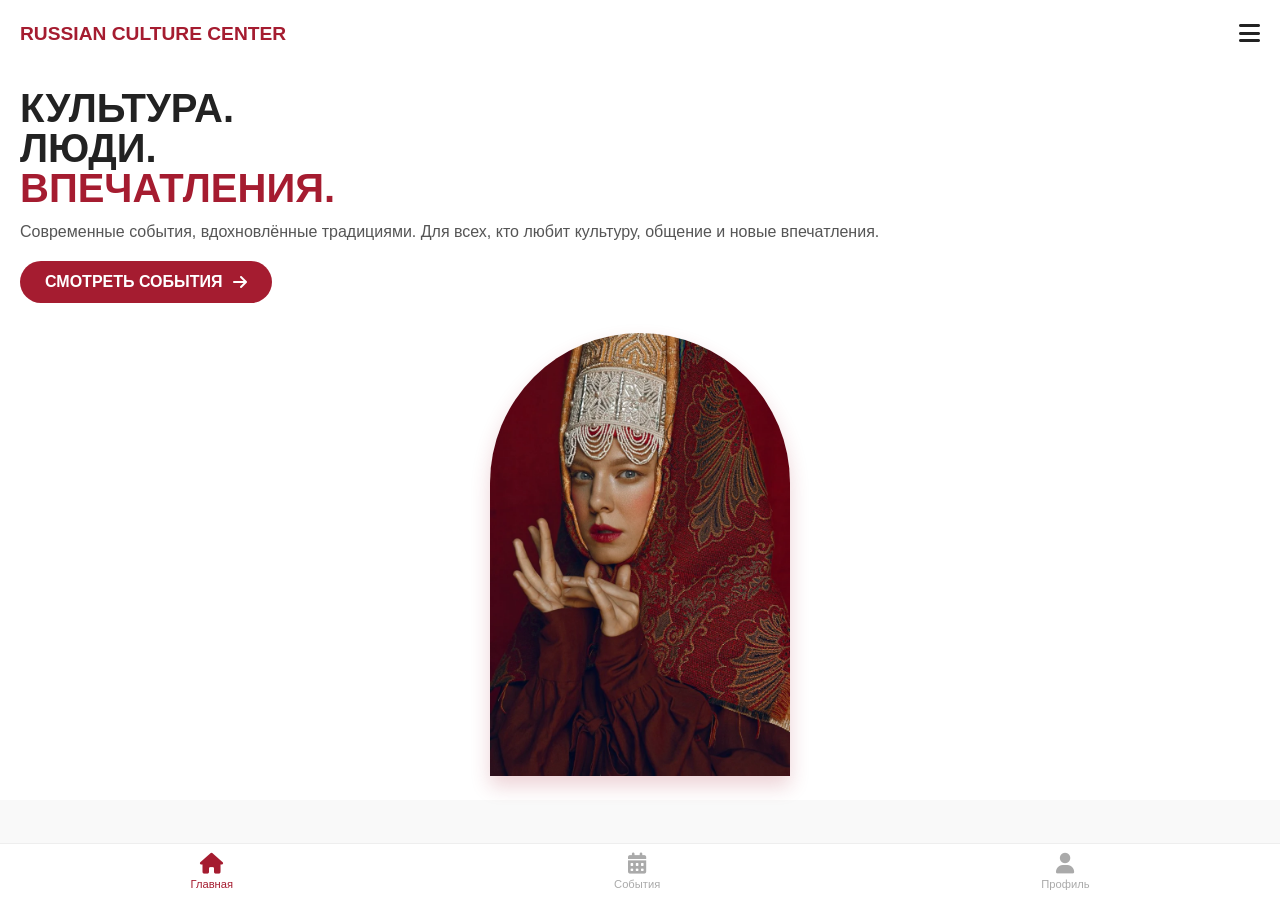
==== index.html @ 72b61b05 "first large commit" ====
<!DOCTYPE html>
<html lang="ru">
<head>
    <meta charset="UTF-8">
    <meta name="viewport" content="width=device-width, initial-scale=1.0">
    <title>Russian Culture Center</title>
    <link rel="stylesheet" href="css/style.css">
    <!-- FontAwesome for icons -->
    <link rel="stylesheet" href="https://cdnjs.cloudflare.com/ajax/libs/font-awesome/6.0.0/css/all.min.css">
</head>
<body>

    <header>
        <div class="logo">RUSSIAN CULTURE CENTER</div>
        <div class="hamburger"><i class="fas fa-bars"></i></div>
    </header>

    <main class="hero-section">
        <div class="hero-title">
            <h1>КУЛЬТУРА.<br>ЛЮДИ.<br><span>ВПЕЧАТЛЕНИЯ.</span></h1>
        </div>
        <p class="hero-desc">
            Современные события, вдохновлённые традициями. Для всех, кто любит культуру, общение и новые впечатления.
        </p>
        
        <a href="events.html" class="btn-primary">
            СМОТРЕТЬ СОБЫТИЯ <i class="fas fa-arrow-right"></i>
        </a>

        <div class="hero-img-wrapper">
            <!-- Using a placeholder or local image -->
            <img src="images/hero.jpg" alt="Culture" onerror="this.src='https://via.placeholder.com/300x400/8b0000/ffffff?text=Culture'">
        </div>
    </main>

    <!-- Bottom Navigation -->
    <nav class="bottom-nav">
        <a href="index.html" class="nav-item active"><i class="fas fa-home"></i> Главная</a>
        <a href="events.html" class="nav-item"><i class="fas fa-calendar-alt"></i> События</a>
        <a href="profile.html" class="nav-item"><i class="fas fa-user"></i> Профиль</a>
    </nav>

    <script src="js/app.js"></script>
</body>
</html>
---- css/style.css ----
:root {
    --primary-red: #a51c30;
    --dark-bg: #111111;
    --dark-card: #1a1a1a;
    --text-light: #f5f5f5;
    --text-grey: #aaaaaa;
    --font-main: -apple-system, BlinkMacSystemFont, "Segoe UI", Roboto, sans-serif;
}

* { margin: 0; padding: 0; box-sizing: border-box; }
body { font-family: var(--font-main); background-color: #f9f9f9; color: #222; padding-bottom: 70px; }

/* --- Nav / Header --- */
header { display: flex; justify-content: space-between; padding: 20px; align-items: center; background: white; }
.logo { font-weight: bold; font-size: 1.2rem; color: var(--primary-red); }
.hamburger { font-size: 1.5rem; cursor: pointer; }

/* --- Main Page Specific --- */
.hero-section {
    padding: 20px;
    background: white;
}
.hero-title h1 { font-size: 2.5rem; line-height: 1; margin-bottom: 15px; }
.hero-title span { color: var(--primary-red); }
.hero-desc { color: #555; margin-bottom: 20px; }
.btn-primary {
    background: var(--primary-red);
    color: white;
    border: none;
    padding: 12px 25px;
    border-radius: 30px;
    font-weight: bold;
    display: inline-flex;
    align-items: center;
    gap: 10px;
    cursor: pointer;
    text-decoration: none;
}
.hero-img-wrapper {
    margin-top: 30px;
    text-align: center;
}
.hero-img-wrapper img {
    width: 100%;
    max-width: 300px;
    border-radius: 150px 150px 0 0;
    object-fit: cover;
    box-shadow: 0 10px 20px rgba(165, 28, 48, 0.2);
}

/* --- Events Page (Dark Theme) --- */
.events-page { background: var(--dark-bg); min-height: 100vh; color: var(--text-light); padding: 20px; }
.events-header { display: flex; justify-content: space-between; align-items: center; margin-bottom: 20px; }
.events-header h2 { font-size: 1.5rem; }

/* Filter buttons */
.filter-container { display: flex; gap: 10px; margin-bottom: 20px; overflow-x: auto; }
.filter-btn {
    background: #333;
    color: #aaa;
    border: none;
    padding: 8px 16px;
    border-radius: 20px;
    cursor: pointer;
    white-space: nowrap;
}
.filter-btn.active { background: var(--primary-red); color: white; }

/* Event Card */
.event-card {
    background: var(--dark-card);
    border-radius: 12px;
    overflow: hidden;
    margin-bottom: 20px;
    display: flex;
    height: 120px;
    position: relative;
    cursor: pointer;
}
.event-img {
    width: 40%;
    background-size: cover;
    background-position: center;
}
.event-info {
    padding: 10px;
    width: 60%;
    display: flex;
    flex-direction: column;
    justify-content: center;
}
.event-date { font-size: 0.7rem; color: #888; }
.event-title { font-weight: bold; font-size: 1rem; margin: 2px 0; }
.event-category { 
    background: #333; 
    color: #aaa; 
    font-size: 0.6rem; 
    padding: 2px 8px; 
    border-radius: 10px; 
    width: fit-content;
    margin-top: 5px;
}
.event-arrow { position: absolute; right: 10px; top: 50%; transform: translateY(-50%); color: #555; }

/* --- Profile Page (Dark) --- */
.profile-page { background: var(--dark-bg); min-height: 100vh; color: var(--text-light); padding: 20px; text-align: center; }
.profile-header { display: flex; justify-content: space-between; align-items: center; margin-bottom: 30px; }
.profile-avatar { 
    width: 80px; height: 80px; 
    border-radius: 50%; 
    background: #333; 
    margin: 0 auto 10px;
    background-image: url('https://via.placeholder.com/80'); /* Placeholder */
    background-size: cover;
}
.profile-username { font-size: 1.2rem; font-weight: bold; }
.profile-role { color: #888; font-size: 0.9rem; }

/* Coins Box */
.coins-box {
    background: #1f1f1f;
    border: 1px solid #333;
    border-radius: 12px;
    padding: 15px;
    margin: 20px 0;
    display: flex;
    justify-content: space-between;
    align-items: center;
}
.coins-value { font-size: 1.5rem; color: #ffd700; }
.coins-label { display: flex; align-items: center; gap: 10px; }
.coin-icon { color: #ffd700; font-size: 1.5rem; }

/* Achievements */
.achievement-card {
    background: #1f1f1f;
    border-radius: 10px;
    padding: 15px;
    text-align: left;
    display: flex;
    align-items: center;
    gap: 15px;
    margin-bottom: 10px;
}
.ach-icon { font-size: 1.5rem; color: #ffd700; }

/* --- Bottom Nav --- */
.bottom-nav {
    position: fixed;
    bottom: 0;
    left: 0;
    width: 100%;
    background: #fff;
    display: flex;
    justify-content: space-around;
    padding: 10px 0;
    border-top: 1px solid #eee;
    z-index: 100;
}
.nav-item { 
    display: flex; 
    flex-direction: column; 
    align-items: center; 
    text-decoration: none; 
    color: #aaa; 
    font-size: 0.7rem;
    transition: 0.2s;
}
.nav-item.active { color: var(--primary-red); }
.nav-item i { font-size: 1.3rem; margin-bottom: 3px; }

/* Event Detail Page Placeholder logic */
.detail-container { padding: 20px; background: var(--dark-bg); color: white; min-height: 100vh; }
.detail-img { width: 100%; height: 250px; object-fit: cover; border-radius: 12px; margin-bottom: 20px; }
.btn-join { width: 100%; padding: 15px; background: var(--primary-red); color: white; border: none; border-radius: 30px; font-size: 1.1rem; margin-top: 20px; cursor: pointer; }
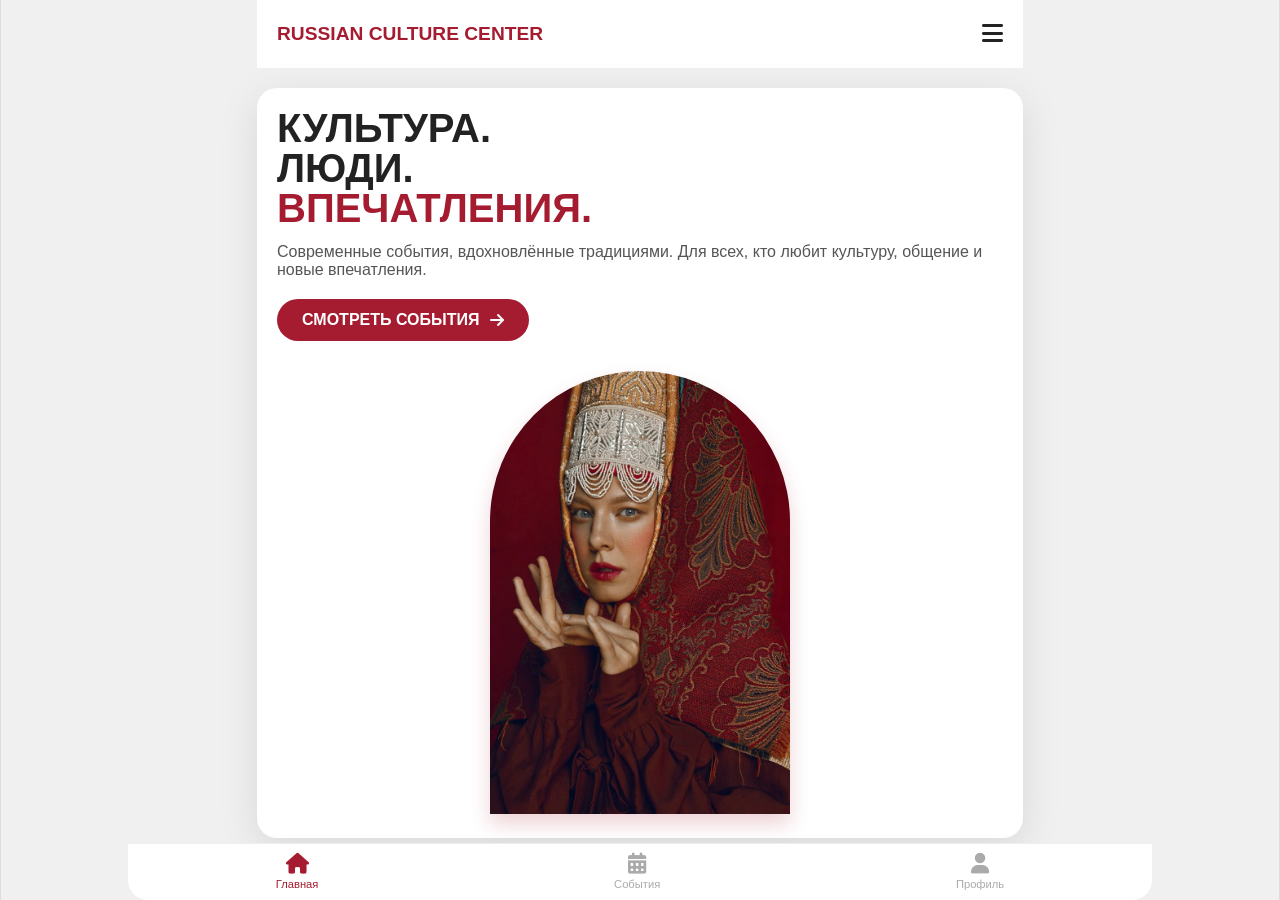
==== commit 2a78d98c: "upd for tg app" ====
--- a/index.html
+++ b/index.html
@@ -2,11 +2,12 @@
 <html lang="ru">
 <head>
     <meta charset="UTF-8">
-    <meta name="viewport" content="width=device-width, initial-scale=1.0">
-    <title>Russian Culture Center</title>
+    <meta name="viewport" content="width=device-width, initial-scale=1.0, maximum-scale=1.0, user-scalable=no">
+    <title>RCC App</title>
     <link rel="stylesheet" href="css/style.css">
-    <!-- FontAwesome for icons -->
     <link rel="stylesheet" href="https://cdnjs.cloudflare.com/ajax/libs/font-awesome/6.0.0/css/all.min.css">
+    <!-- Telegram WebApp SDK -->
+    <script src="https://telegram.org/js/telegram-web-app.js"></script>
 </head>
 <body>
 
@@ -28,7 +29,6 @@
         </a>
 
         <div class="hero-img-wrapper">
-            <!-- Using a placeholder or local image -->
             <img src="images/hero.jpg" alt="Culture" onerror="this.src='https://via.placeholder.com/300x400/8b0000/ffffff?text=Culture'">
         </div>
     </main>
@@ -41,5 +41,14 @@
     </nav>
 
     <script src="js/app.js"></script>
+    <script>
+        // Telegram Mini App init
+        const tg = window.Telegram.WebApp;
+        tg.expand(); 
+        tg.ready();
+        
+        
+        tg.setHeaderColor('#a51c30');
+    </script>
 </body>
 </html>
--- a/css/style.css
+++ b/css/style.css
@@ -15,11 +15,8 @@
 .logo { font-weight: bold; font-size: 1.2rem; color: var(--primary-red); }
 .hamburger { font-size: 1.5rem; cursor: pointer; }
 
-/* --- Main Page Specific --- */
-.hero-section {
-    padding: 20px;
-    background: white;
-}
+/* --- Hero --- */
+.hero-section { padding: 20px; background: white; }
 .hero-title h1 { font-size: 2.5rem; line-height: 1; margin-bottom: 15px; }
 .hero-title span { color: var(--primary-red); }
 .hero-desc { color: #555; margin-bottom: 20px; }
@@ -36,10 +33,7 @@
     cursor: pointer;
     text-decoration: none;
 }
-.hero-img-wrapper {
-    margin-top: 30px;
-    text-align: center;
-}
+.hero-img-wrapper { margin-top: 30px; text-align: center; }
 .hero-img-wrapper img {
     width: 100%;
     max-width: 300px;
@@ -48,12 +42,11 @@
     box-shadow: 0 10px 20px rgba(165, 28, 48, 0.2);
 }
 
-/* --- Events Page (Dark Theme) --- */
+/* --- Events --- */
 .events-page { background: var(--dark-bg); min-height: 100vh; color: var(--text-light); padding: 20px; }
 .events-header { display: flex; justify-content: space-between; align-items: center; margin-bottom: 20px; }
 .events-header h2 { font-size: 1.5rem; }
 
-/* Filter buttons */
 .filter-container { display: flex; gap: 10px; margin-bottom: 20px; overflow-x: auto; }
 .filter-btn {
     background: #333;
@@ -66,7 +59,6 @@
 }
 .filter-btn.active { background: var(--primary-red); color: white; }
 
-/* Event Card */
 .event-card {
     background: var(--dark-card);
     border-radius: 12px;
@@ -77,18 +69,8 @@
     position: relative;
     cursor: pointer;
 }
-.event-img {
-    width: 40%;
-    background-size: cover;
-    background-position: center;
-}
-.event-info {
-    padding: 10px;
-    width: 60%;
-    display: flex;
-    flex-direction: column;
-    justify-content: center;
-}
+.event-img { width: 40%; background-size: cover; background-position: center; }
+.event-info { padding: 10px; width: 60%; display: flex; flex-direction: column; justify-content: center; }
 .event-date { font-size: 0.7rem; color: #888; }
 .event-title { font-weight: bold; font-size: 1rem; margin: 2px 0; }
 .event-category { 
@@ -102,7 +84,7 @@
 }
 .event-arrow { position: absolute; right: 10px; top: 50%; transform: translateY(-50%); color: #555; }
 
-/* --- Profile Page (Dark) --- */
+/* --- Profile --- */
 .profile-page { background: var(--dark-bg); min-height: 100vh; color: var(--text-light); padding: 20px; text-align: center; }
 .profile-header { display: flex; justify-content: space-between; align-items: center; margin-bottom: 30px; }
 .profile-avatar { 
@@ -110,13 +92,12 @@
     border-radius: 50%; 
     background: #333; 
     margin: 0 auto 10px;
-    background-image: url('https://via.placeholder.com/80'); /* Placeholder */
+    background-image: url('https://via.placeholder.com/80');
     background-size: cover;
 }
 .profile-username { font-size: 1.2rem; font-weight: bold; }
 .profile-role { color: #888; font-size: 0.9rem; }
 
-/* Coins Box */
 .coins-box {
     background: #1f1f1f;
     border: 1px solid #333;
@@ -131,7 +112,6 @@
 .coins-label { display: flex; align-items: center; gap: 10px; }
 .coin-icon { color: #ffd700; font-size: 1.5rem; }
 
-/* Achievements */
 .achievement-card {
     background: #1f1f1f;
     border-radius: 10px;
@@ -169,7 +149,48 @@
 .nav-item.active { color: var(--primary-red); }
 .nav-item i { font-size: 1.3rem; margin-bottom: 3px; }
 
-/* Event Detail Page Placeholder logic */
+
 .detail-container { padding: 20px; background: var(--dark-bg); color: white; min-height: 100vh; }
 .detail-img { width: 100%; height: 250px; object-fit: cover; border-radius: 12px; margin-bottom: 20px; }
-.btn-join { width: 100%; padding: 15px; background: var(--primary-red); color: white; border: none; border-radius: 30px; font-size: 1.1rem; margin-top: 20px; cursor: pointer; }+.btn-join { width: 100%; padding: 15px; background: var(--primary-red); color: white; border: none; border-radius: 30px; font-size: 1.1rem; margin-top: 20px; cursor: pointer; }
+
+
+@media (min-width: 768px) {
+    body { 
+        max-width: 480px; 
+        margin: 0 auto; 
+        border-left: 1px solid #ddd; 
+        border-right: 1px solid #ddd; 
+        min-height: 100vh;
+    }
+    
+    
+}
+
+@media (min-width: 1024px) {
+    body {
+        max-width: 100%;
+        padding: 0 20%;
+        background: #f0f0f0;
+    }
+    .hero-section, .events-page, .profile-page {
+        border-radius: 20px;
+        box-shadow: 0 10px 40px rgba(0,0,0,0.1);
+        margin: 20px 0;
+    }
+    .bottom-nav {
+        max-width: 1024px;
+        left: 50%;
+        transform: translateX(-50%);
+        border-radius: 0 0 20px 20px;
+    }
+    .event-card {
+        height: 150px;
+    }
+    .event-img {
+        width: 30%;
+    }
+    .event-info {
+        width: 70%;
+    }
+}
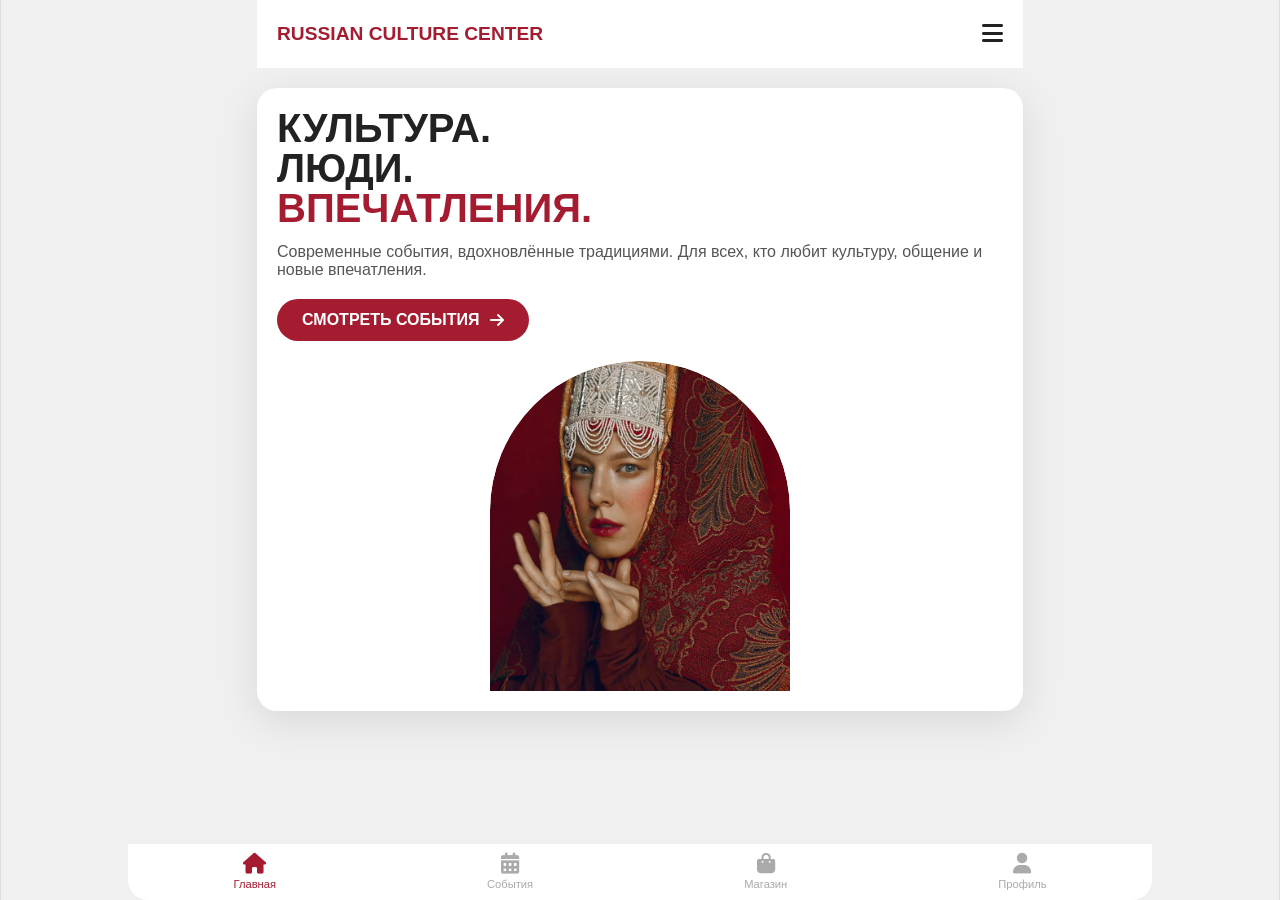
==== commit 3f1a8349: "Add shop page to menu" ====
--- a/index.html
+++ b/index.html
@@ -37,6 +37,7 @@
     <nav class="bottom-nav">
         <a href="index.html" class="nav-item active"><i class="fas fa-home"></i> Главная</a>
         <a href="events.html" class="nav-item"><i class="fas fa-calendar-alt"></i> События</a>
+        <a href="shop.html" class="nav-item"><i class="fas fa-shopping-bag"></i> Магазин</a>
         <a href="profile.html" class="nav-item"><i class="fas fa-user"></i> Профиль</a>
     </nav>
 
--- a/css/style.css
+++ b/css/style.css
@@ -33,15 +33,24 @@
     cursor: pointer;
     text-decoration: none;
 }
-.hero-img-wrapper { margin-top: 30px; text-align: center; }
+.hero-img-wrapper {
+    margin-top: 20px;
+    text-align: center;
+    height: 330px;
+    overflow: hidden;
+    border-radius: 150px 150px 0 0;
+    max-width: 300px;
+    margin-left: auto;
+    margin-right: auto;
+}
+
 .hero-img-wrapper img {
     width: 100%;
-    max-width: 300px;
+    height: 100%;
+    object-fit: cover;
+    object-position: center 30%; 
     border-radius: 150px 150px 0 0;
-    object-fit: cover;
-    box-shadow: 0 10px 20px rgba(165, 28, 48, 0.2);
-}
-
+}
 /* --- Events --- */
 .events-page { background: var(--dark-bg); min-height: 100vh; color: var(--text-light); padding: 20px; }
 .events-header { display: flex; justify-content: space-between; align-items: center; margin-bottom: 20px; }
@@ -58,31 +67,92 @@
     white-space: nowrap;
 }
 .filter-btn.active { background: var(--primary-red); color: white; }
+
 
 .event-card {
     background: var(--dark-card);
     border-radius: 12px;
     overflow: hidden;
     margin-bottom: 20px;
-    display: flex;
-    height: 120px;
-    position: relative;
-    cursor: pointer;
-}
-.event-img { width: 40%; background-size: cover; background-position: center; }
-.event-info { padding: 10px; width: 60%; display: flex; flex-direction: column; justify-content: center; }
-.event-date { font-size: 0.7rem; color: #888; }
-.event-title { font-weight: bold; font-size: 1rem; margin: 2px 0; }
-.event-category { 
-    background: #333; 
-    color: #aaa; 
-    font-size: 0.6rem; 
-    padding: 2px 8px; 
-    border-radius: 10px; 
+    padding: 12px;
+}
+
+.event-card-inner {
+    display: flex;
+    flex-direction: column;
+}
+
+.event-row {
+    display: flex;
+    gap: 12px;
+    margin-bottom: 10px;
+}
+
+.event-img {
+    width: 100px;
+    height: 100px;
+    border-radius: 8px;
+    flex-shrink: 0;
+    background-size: cover;
+    background-position: center;
+}
+
+.event-info {
+    flex: 1;
+    display: flex;
+    flex-direction: column;
+    justify-content: center;
+}
+
+.event-date {
+    font-size: 0.7rem;
+    color: #888;
+}
+
+.event-title {
+    font-weight: bold;
+    font-size: 1rem;
+    margin: 2px 0;
+}
+
+.event-category {
+    background: #333;
+    color: #aaa;
+    font-size: 0.6rem;
+    padding: 2px 8px;
+    border-radius: 10px;
     width: fit-content;
     margin-top: 5px;
 }
-.event-arrow { position: absolute; right: 10px; top: 50%; transform: translateY(-50%); color: #555; }
+
+.event-actions {
+    display: flex;
+    justify-content: flex-end;
+    padding-top: 8px;
+    border-top: 1px solid #2a2a2a;
+}
+
+.btn-join-card {
+    background: var(--primary-red);
+    color: white;
+    border: none;
+    padding: 8px 20px;
+    border-radius: 20px;
+    font-size: 0.85rem;
+    font-weight: bold;
+    cursor: pointer;
+    transition: 0.2s;
+}
+
+.btn-join-card:hover {
+    opacity: 0.8;
+}
+
+.btn-join-card:disabled {
+    background: #555;
+    opacity: 0.6;
+    cursor: default;
+}
 
 /* --- Profile --- */
 .profile-page { background: var(--dark-bg); min-height: 100vh; color: var(--text-light); padding: 20px; text-align: center; }
@@ -193,4 +263,37 @@
     .event-info {
         width: 70%;
     }
+}
+
+.btn-cancel-card {
+    background: #555;
+    color: white;
+    border: none;
+    padding: 8px 20px;
+    border-radius: 20px;
+    font-size: 0.85rem;
+    font-weight: bold;
+    cursor: pointer;
+    transition: 0.2s;
+}
+
+.btn-cancel-card:hover {
+    background: var(--primary-red);
+}
+
+.btn-share-card {
+    background: transparent;
+    color: #888;
+    border: none;
+    padding: 8px 12px;
+    border-radius: 20px;
+    font-size: 0.85rem;
+    cursor: pointer;
+    transition: 0.2s;
+    margin-left: 8px;
+}
+
+.btn-share-card:hover {
+    color: #4a9eff;
+    background: rgba(74, 158, 255, 0.1);
 }
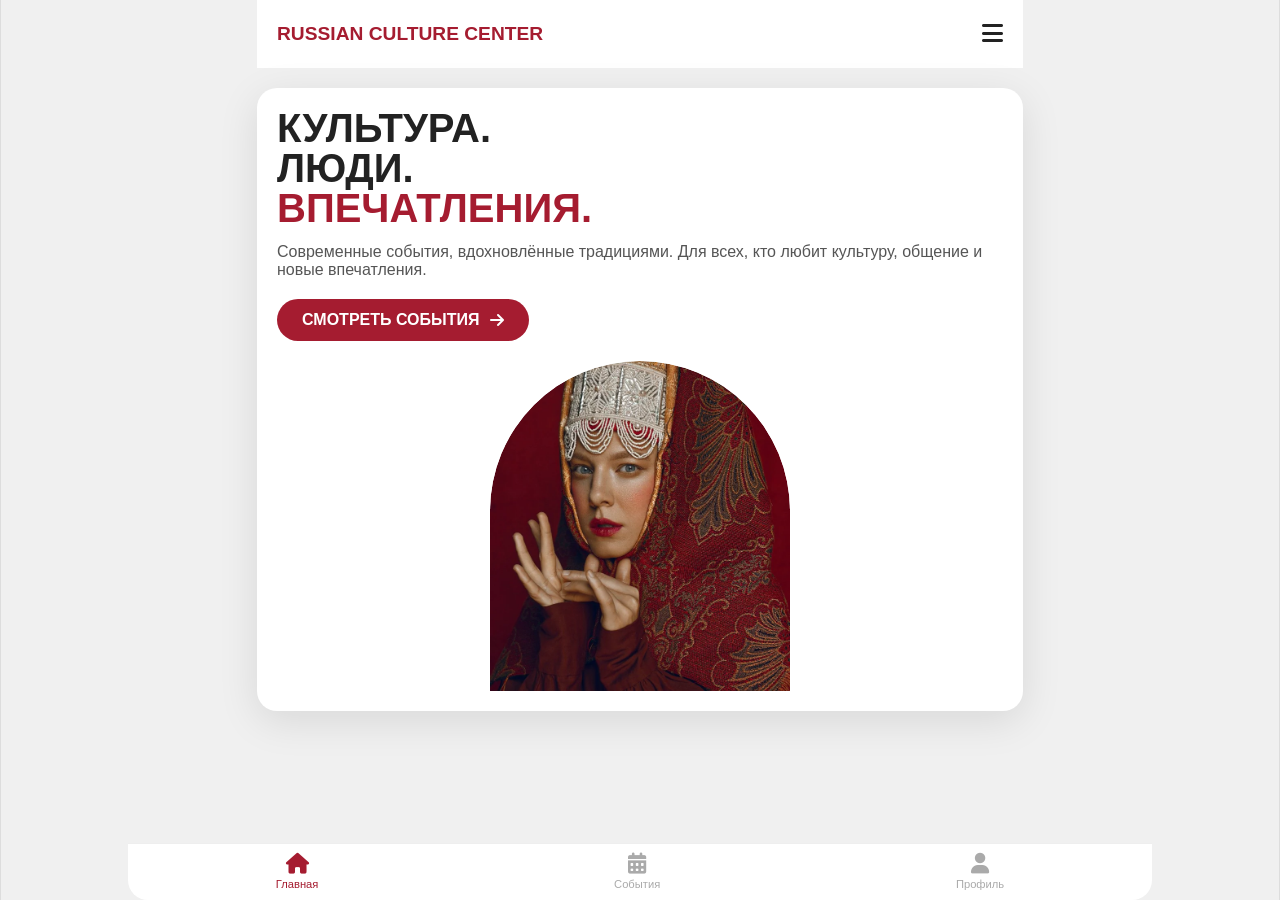
==== commit 33e7a006: "Remove shop icon from menu" ====
--- a/index.html
+++ b/index.html
@@ -37,7 +37,6 @@
     <nav class="bottom-nav">
         <a href="index.html" class="nav-item active"><i class="fas fa-home"></i> Главная</a>
         <a href="events.html" class="nav-item"><i class="fas fa-calendar-alt"></i> События</a>
-        <a href="shop.html" class="nav-item"><i class="fas fa-shopping-bag"></i> Магазин</a>
         <a href="profile.html" class="nav-item"><i class="fas fa-user"></i> Профиль</a>
     </nav>
 
